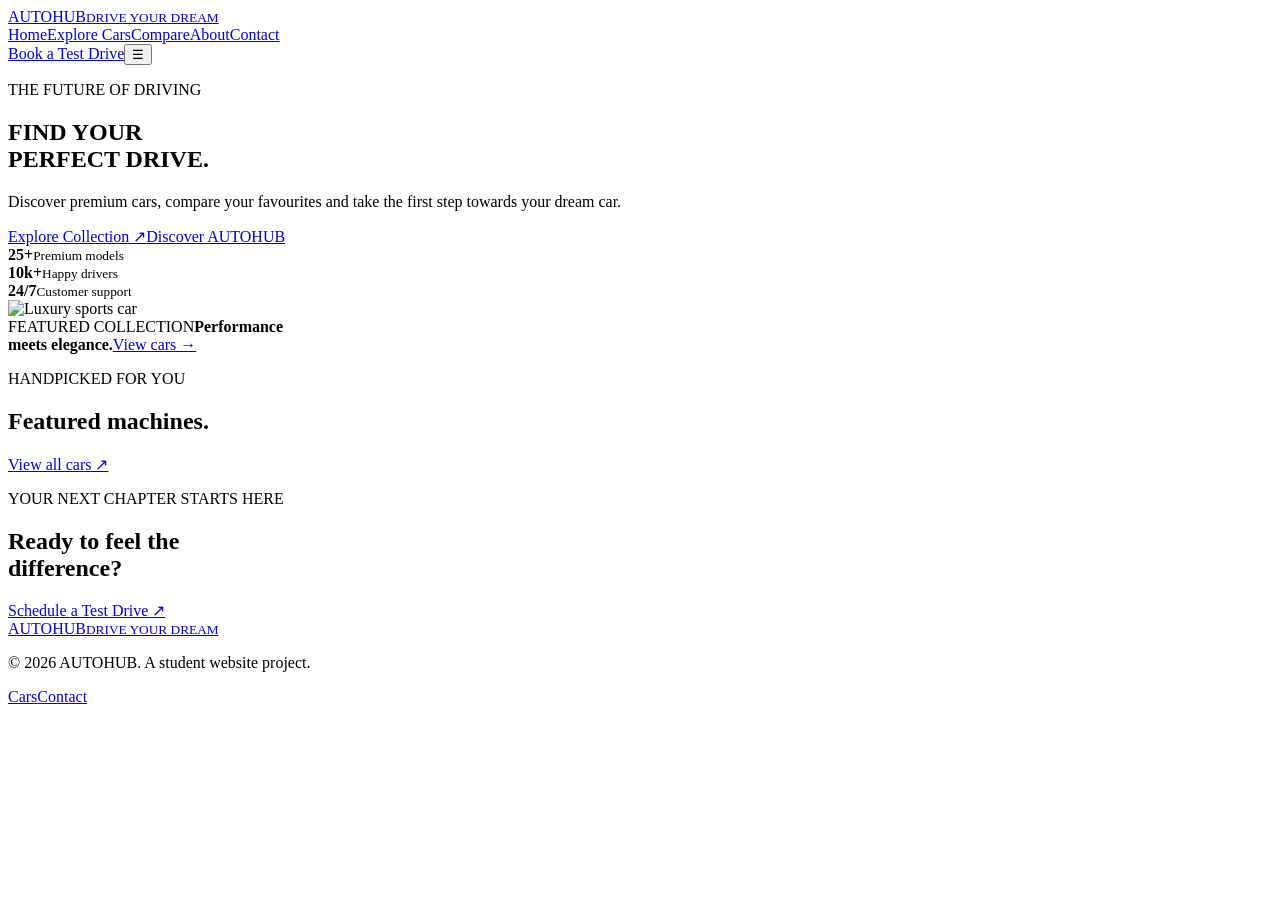
==== index.html @ a5fc7882 "Add files via upload" ====
<!DOCTYPE html>
<html lang="en">
<head>
  <meta charset="UTF-8"><meta name="viewport" content="width=device-width, initial-scale=1.0">
  <title>AUTOHUB | Premium Cars</title><link rel="stylesheet" href="css/style.css">
  <script defer src="js/app.js"></script>
</head>
<body>
<header class="header"><a class="logo" href="index.html">AUTO<span>HUB</span><small>DRIVE YOUR DREAM</small></a>
<nav><a class="active" href="index.html">Home</a><a href="cars.html">Explore Cars</a><a href="compare.html">Compare</a><a href="about.html">About</a><a href="contact.html">Contact</a></nav>
<a class="btn btn-small" href="booking.html">Book a Test Drive</a><button class="menu-toggle" aria-label="Open menu">☰</button></header>
<main>
<section class="hero"><div class="hero-copy"><p class="eyebrow">THE FUTURE OF DRIVING</p><h1>FIND YOUR<br><span>PERFECT DRIVE.</span></h1><p class="muted">Discover premium cars, compare your favourites and take the first step towards your dream car.</p><div class="hero-actions"><a class="btn" href="cars.html">Explore Collection ↗</a><a class="text-link" href="about.html">Discover AUTOHUB</a></div><div class="hero-stats"><div><strong>25+</strong><small>Premium models</small></div><div><strong>10k+</strong><small>Happy drivers</small></div><div><strong>24/7</strong><small>Customer support</small></div></div></div>
<div class="hero-visual"><div class="glow"></div><img src="https://images.unsplash.com/photo-1503376780353-7e6692767b70?auto=format&fit=crop&w=1400&q=85" alt="Luxury sports car"><div class="floating-card"><span>FEATURED COLLECTION</span><strong>Performance<br>meets elegance.</strong><a href="cars.html">View cars →</a></div></div></section>
<section class="section"><div class="section-heading"><div><p class="eyebrow">HANDPICKED FOR YOU</p><h2>Featured <span>machines.</span></h2></div><a class="text-link" href="cars.html">View all cars ↗</a></div><div class="car-grid" id="featured-cars"></div></section>
<section class="banner"><div><p class="eyebrow">YOUR NEXT CHAPTER STARTS HERE</p><h2>Ready to feel the<br><span>difference?</span></h2></div><a class="btn" href="booking.html">Schedule a Test Drive ↗</a></section>
</main><footer class="footer"><a class="logo" href="index.html">AUTO<span>HUB</span><small>DRIVE YOUR DREAM</small></a><p>© 2026 AUTOHUB. A student website project.</p><div><a href="cars.html">Cars</a><a href="contact.html">Contact</a></div></footer>
</body></html>
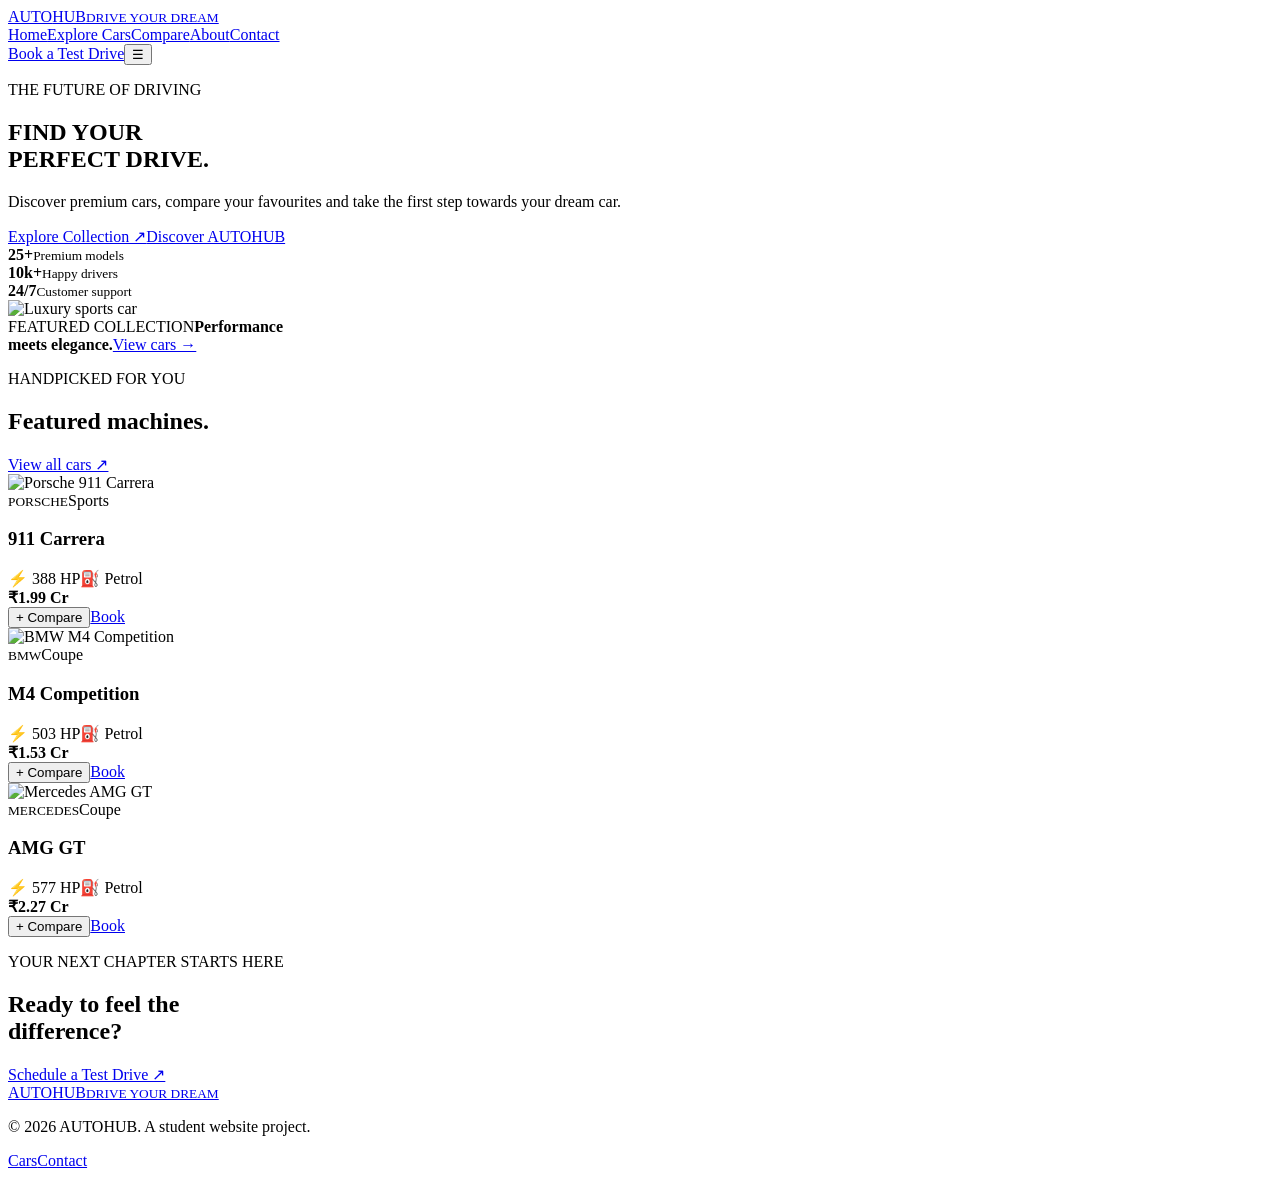
==== commit 25e0c8cc: "Update index.html" ====
--- a/index.html
+++ b/index.html
@@ -3,7 +3,7 @@
 <head>
   <meta charset="UTF-8"><meta name="viewport" content="width=device-width, initial-scale=1.0">
   <title>AUTOHUB | Premium Cars</title><link rel="stylesheet" href="css/style.css">
-  <script defer src="js/app.js"></script>
+  <script defer src="app.js"></script>
 </head>
 <body>
 <header class="header"><a class="logo" href="index.html">AUTO<span>HUB</span><small>DRIVE YOUR DREAM</small></a>
@@ -15,4 +15,4 @@
 <section class="section"><div class="section-heading"><div><p class="eyebrow">HANDPICKED FOR YOU</p><h2>Featured <span>machines.</span></h2></div><a class="text-link" href="cars.html">View all cars ↗</a></div><div class="car-grid" id="featured-cars"></div></section>
 <section class="banner"><div><p class="eyebrow">YOUR NEXT CHAPTER STARTS HERE</p><h2>Ready to feel the<br><span>difference?</span></h2></div><a class="btn" href="booking.html">Schedule a Test Drive ↗</a></section>
 </main><footer class="footer"><a class="logo" href="index.html">AUTO<span>HUB</span><small>DRIVE YOUR DREAM</small></a><p>© 2026 AUTOHUB. A student website project.</p><div><a href="cars.html">Cars</a><a href="contact.html">Contact</a></div></footer>
-</body></html>+</body></html>
